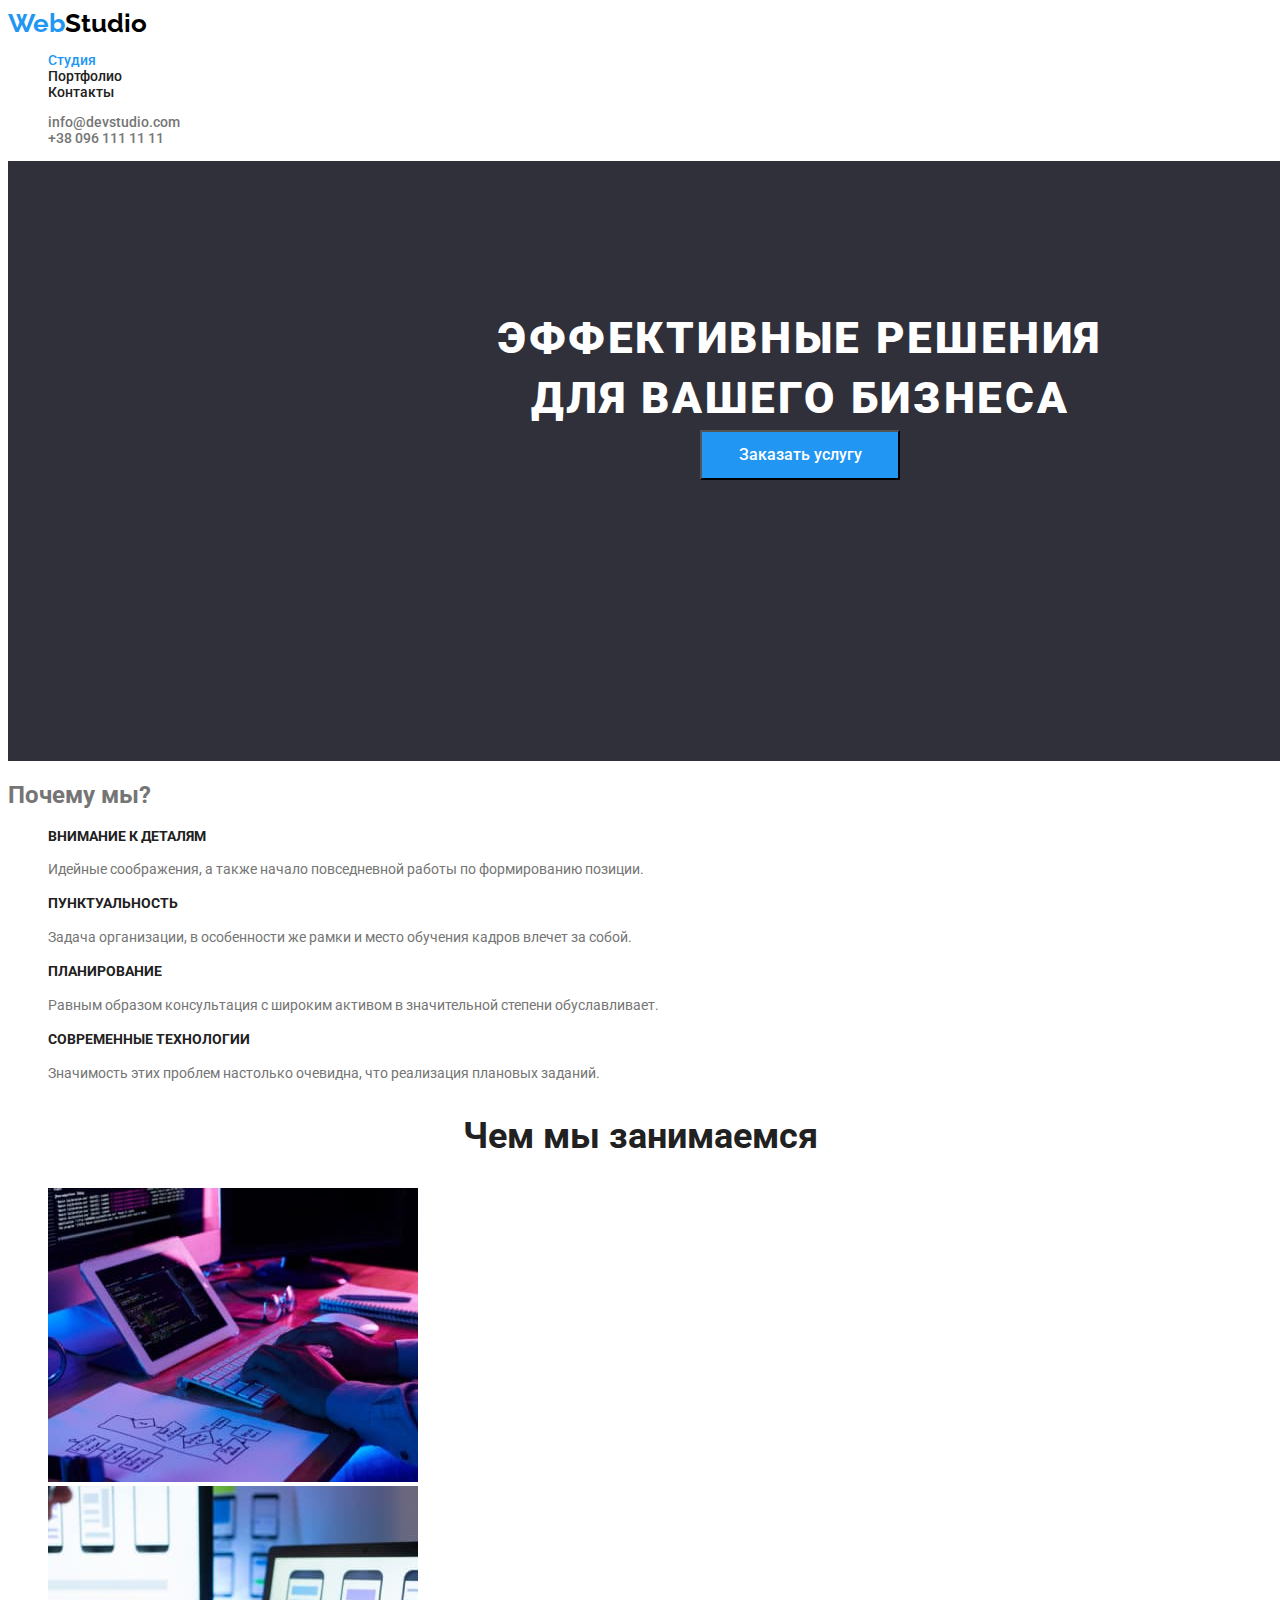
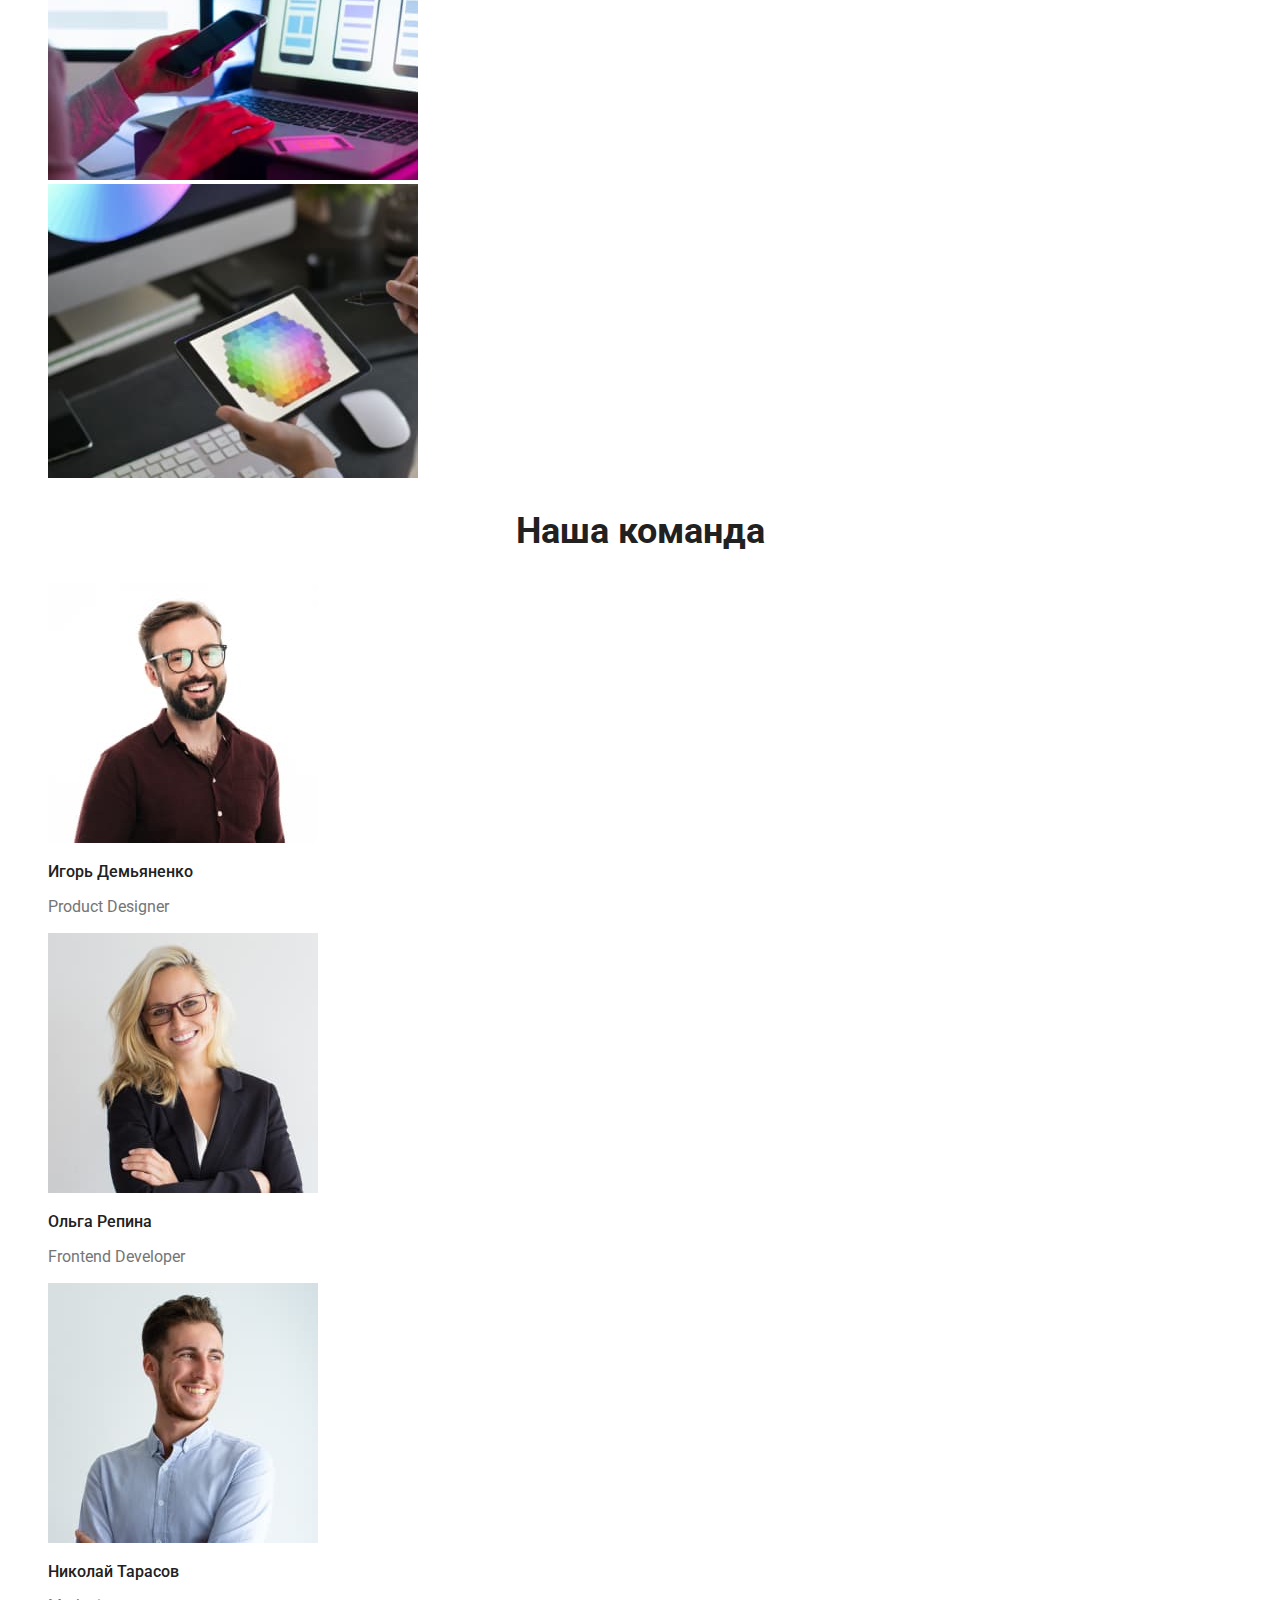
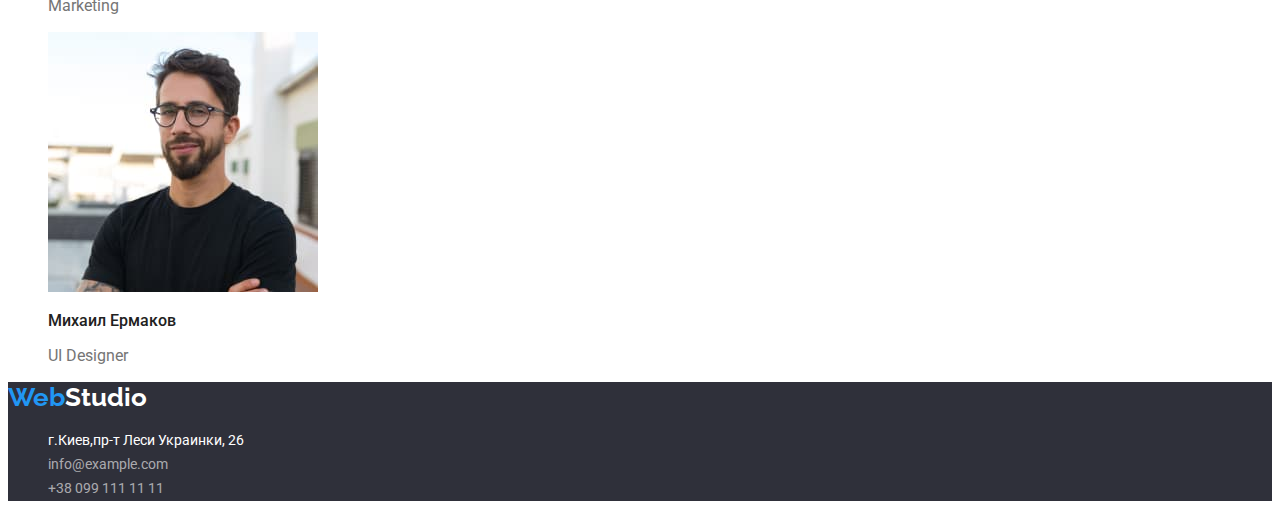
==== index.html @ 680dcd78 "suumary" ====
<!DOCTYPE html>
<html lang="en">

<head>
    <meta charset="UTF-8" />
    <meta http-equiv="X-UA-Compatible" content="IE=edge" />
    <meta name="viewport" content="width=device-width, initial-scale=1.0" />
    <title>Студия</title>
    <link
        href="https://fonts.googleapis.com/css2?family=Raleway:wght@700&family=Roboto:wght@400;500;700;900&display=swap"
        rel="stylesheet">
    <link rel="stylesheet" href="./CSS/styles.css">
</head>

<body class="page">
    <!--Шапка с основной навигацией-->
    <header class="hat">
        <nav>
            <a href="./index.html" class="logo"><span class="web">Web</span><span class="studio">Studio</span></a>
            <ul class="list">
                <li class="link current"><a href="./index.html" class="link current">Студия</a></li>
                <li class="link"><a href="./portfolio.html" class="link"> Портфолио</a></li>
                <li class="link"><a href="" class="link">Контакты</a></li>
            </ul>
        </nav>

        <ul class="list">
            <li class="hat-link"><a href="mailto:info@devstudio.com" class="hat-link">info@devstudio.com</a></li>
            <li class="hat-link"><a href="tel:+380961111111" class="hat-link">+38 096 111 11 11</a></li>
        </ul>
    </header>
    <!--шапка с главным предложением-->
    <main>

        <section class="hero">
            <h1 class="hero-title">Эффективные решения для вашего бизнеса</h1>
            <button class="button primary" type="button">Заказать услугу</button>
        </section>
        <!--секция однотипного контента-->
        <section>
            <h2>Почему мы?</h2>
            <ul class="list">
                <li class="text-information">
                    <h3 class="text-subtitle">Внимание к деталям</h3>
                    <p class="text-slogan">
                        Идейные соображения, а также начало повседневной работы по
                        формированию позиции.
                    </p>
                </li>
                <li class="text-information">
                    <h3 class="text-subtitle">Пунктуальность</h3>
                    <p class="text-slogan">
                        Задача организации, в особенности же рамки и место обучения кадров
                        влечет за собой.
                    </p>
                </li>
                <li class="text-information">
                    <h3 class="text-subtitle">Планирование</h3>
                    <p class="text-slogan">
                        Равным образом консультация с широким активом в значительной
                        степени обуславливает.
                    </p>
                </li>
                <li class="text-information">
                    <h3 class="text-subtitle">Современные технологии</h3>
                    <p class="text-slogan">
                        Значимость этих проблем настолько очевидна, что реализация
                        плановых заданий.
                    </p>
                </li>
            </ul>
        </section>
        <!--секция картинок-->
        <section>
            <h2 class="items-subtitle">Чем мы занимаемся</h2>
            <ul class="list">
                <li class="image-pic"><img src="./images/img1.jpg" alt="ipad очки клавиатура" width="370" /></li>
                <li class="image-pic"><img src="./images/img2.jpg" alt="смартфон и макбук" width="370" /></li>
                <li class="image-pic"><img src="./images/img3.jpg" alt="ipad мишь ручка в руке" width="370" /></li>
            </ul>
        </section>
        <!--наша команда-->
        <section class="items">
            <h2 class="items-subtitle">Наша команда</h2>
            <ul class="list">
                <li class="items-icon">
                    <img src="./images/demyanenko.jpg" alt="борода очки рубашка" width="270" />
                    <h3 class="items-name"> Игорь Демьяненко</h3>
                    <p class="content">Product Designer</p>
                </li>

                <li class="items-icon">
                    <img src="./images/repina.jpg" alt="девушка блондинка" width="270" />
                    <h3 class="items-name">Ольга Репина</h3>
                    <p class="content">Frontend Developer</p>
                </li>

                <li class="items-icon">
                    <img src="./images/tarasov.jpg" alt="парень в голубой рубашке" width="270" />
                    <h3 class="items-name">Николай Тарасов</h3>
                    <p class="content">Marketing</p>
                </li>

                <li class="items-icon">
                    <img src="./images/yermakov.jpg" alt="Парень в черной футболке" width="270" />
                    <h3 class="items-name">Михаил Ермаков</h3>
                    <p class="content">UI Designer</p>
                </li>
            </ul>
        </section>
    </main>
    <!--Подвал-->
    <footer class="basement">
        <a href="" class="logo"><span class="web">Web</span><span class="studio-footer">Studio</span></a>
        <address>
            <ul class="list">
                <li class="contact-cellar"><a href=https://goo.gl/maps/S9nAgRy4S3eJK2nv7 target="_blank"
                        rel="noopener noreferrer" class="map">
                        г.Киев,пр-т Леси Украинки, 26</a></li>
                <li class="contact-cellar"><a href="mailto:info@example.com" class="contact-cellar">info@example.com</a>
                </li>
                <li class="contact-cellar"><a href="tel:+380991111111" class="contact-cellar">+38 099 111 11 11</a></li>
            </ul>
        </address>
    </footer>
</body>

</html>
---- CSS/styles.css ----
:root {
  --primary-text-color: #757575;
  --title-text-color: #212121;
  --accent-color: #2196f3;
  --background-color-footer-hero: #2f303a;
  --white-color: #ffffff;
  --footer-contact-color: rgba(255, 255, 255, 0.6);
  --background-color-team: #f5f4fa;
  --black-color: #000000;
}
.page {
  color: var(--primary-text-color);
  font-family: Roboto, sans-serif;
}
.logo,
.link,
.hat-link,
.contact-cellar,
.map,
.list-icon {
  text-decoration: none;
}
/* вторичный цвет текста черный #212121 */
/* основной цвет текста серый #757575 */
/* цвет выделений синий #2196F3 */
/*  цвет контактов в футере прозрачно белый rgba(255, 255, 255, 0.6) */
/* цвет слогана герой белый #FFFFFF */
/* фон в футере и герое серый background: #2F303A; */
/* Raleway – 700 Roboto – 400, 500, 700 и 900 */

/* logo */
.web {
  color: var(--accent-color);
}
.studio {
  color: var(--black-color);
}
.studio-footer {
  color: var(--white-color);
}
/* header nav */
.logo {
  font-family: "Raleway";
  font-weight: 700;
  font-size: 26px;
  line-height: 1.19;
}
.link.current {
  color: var(--accent-color);
}
.link {
  color: var(--title-text-color);
}
.hat {
  font-weight: 500;
  font-size: 14px;
  line-height: 1.14;
}
.link :hover,
.link :focus {
  color: var(--accent-color);
}
/* header contacts */
.hat-link {
  color: var(--primary-text-color);
}
.hat-link :hover,
.hat-link :focus {
  color: var(--accent-color);
}
/* hero */
.hero {
  background: var(--background-color-footer-hero);
  width: 1600px;
  height: 600px;
  left: 0px;
  top: 80px;
  font-weight: 700;
  font-size: 16px;
  line-height: 1.8;
}
.button.primary {
  position: absolute;
  width: 200px;
  height: 50px;
  left: 700px;
  top: 430px;
  cursor: pointer;
}
.hero-title {
  color: var(--white-color);
  position: absolute;
  width: 696px;
  height: 120px;
  left: 452px;
  top: 280px;
  font-weight: 900;
  font-size: 44px;
  line-height: 1.36;
  text-align: center;
  letter-spacing: 0.06em;
  text-transform: uppercase;
}
/* section text */
.text-subtitle {
  color: var(--title-text-color);
  font-weight: 700;
  font-size: 14px;
  line-height: 1.14;
  text-transform: uppercase;
}
.text-slogan {
  font-size: 14px;
  line-height: 1.71;
}
/* section image */
.items-subtitle {
  color: var(--title-text-color);
  font-weight: 700;
  font-size: 36px;
  line-height: 1.16;
  text-align: center;
}
/* section team */
.items-name {
  color: var(--title-text-color);
  font-weight: 500;
  font-size: 16px;
  line-height: 1.18;
}
.content {
  font-weight: 400;
  font-size: 16px;
  line-height: 1.18;
}
/* footer */
.basement {
  background: var(--background-color-footer-hero);
}
.map {
  color: var(--white-color);
  font-size: 14px;
  line-height: 1.71;
}
.contact-cellar {
  color: var(--footer-contact-color);
  font-size: 14px;
  line-height: 1.71;
}
.contact-cellar :hover,
.contact-cellar :focus {
  color: var(--accent-color);
}
/* main container */
.icon-subtitle {
  color: var(--title-text-color);
  font-weight: 700;
  font-size: 18px;
  line-height: 2;
}
.list-text {
  color: var(--primary-text-color);
  font-size: 16px;
  line-height: 1.87;
}
/* hero-button */
.button.primary {
  color: var(--white-color);
  background-color: var(--accent-color);
  font-family: inherit;
}
.button.primary :hover,
.button.primary :focus {
  color: var(--accent-color);
}
/* btn */
.button {
  color: var(--title-text-color);
  background-color: var(--background-color-team);
  font-weight: 500;
  font-size: 16px;
  line-height: 1.62;
  cursor: pointer;
  font-family: inherit;
}

.button :hover,
.button :focus {
  color: var(--white-color);
  background-color: var(--accent-color);
}
.list {
  list-style: none;
  font-style: normal;
}
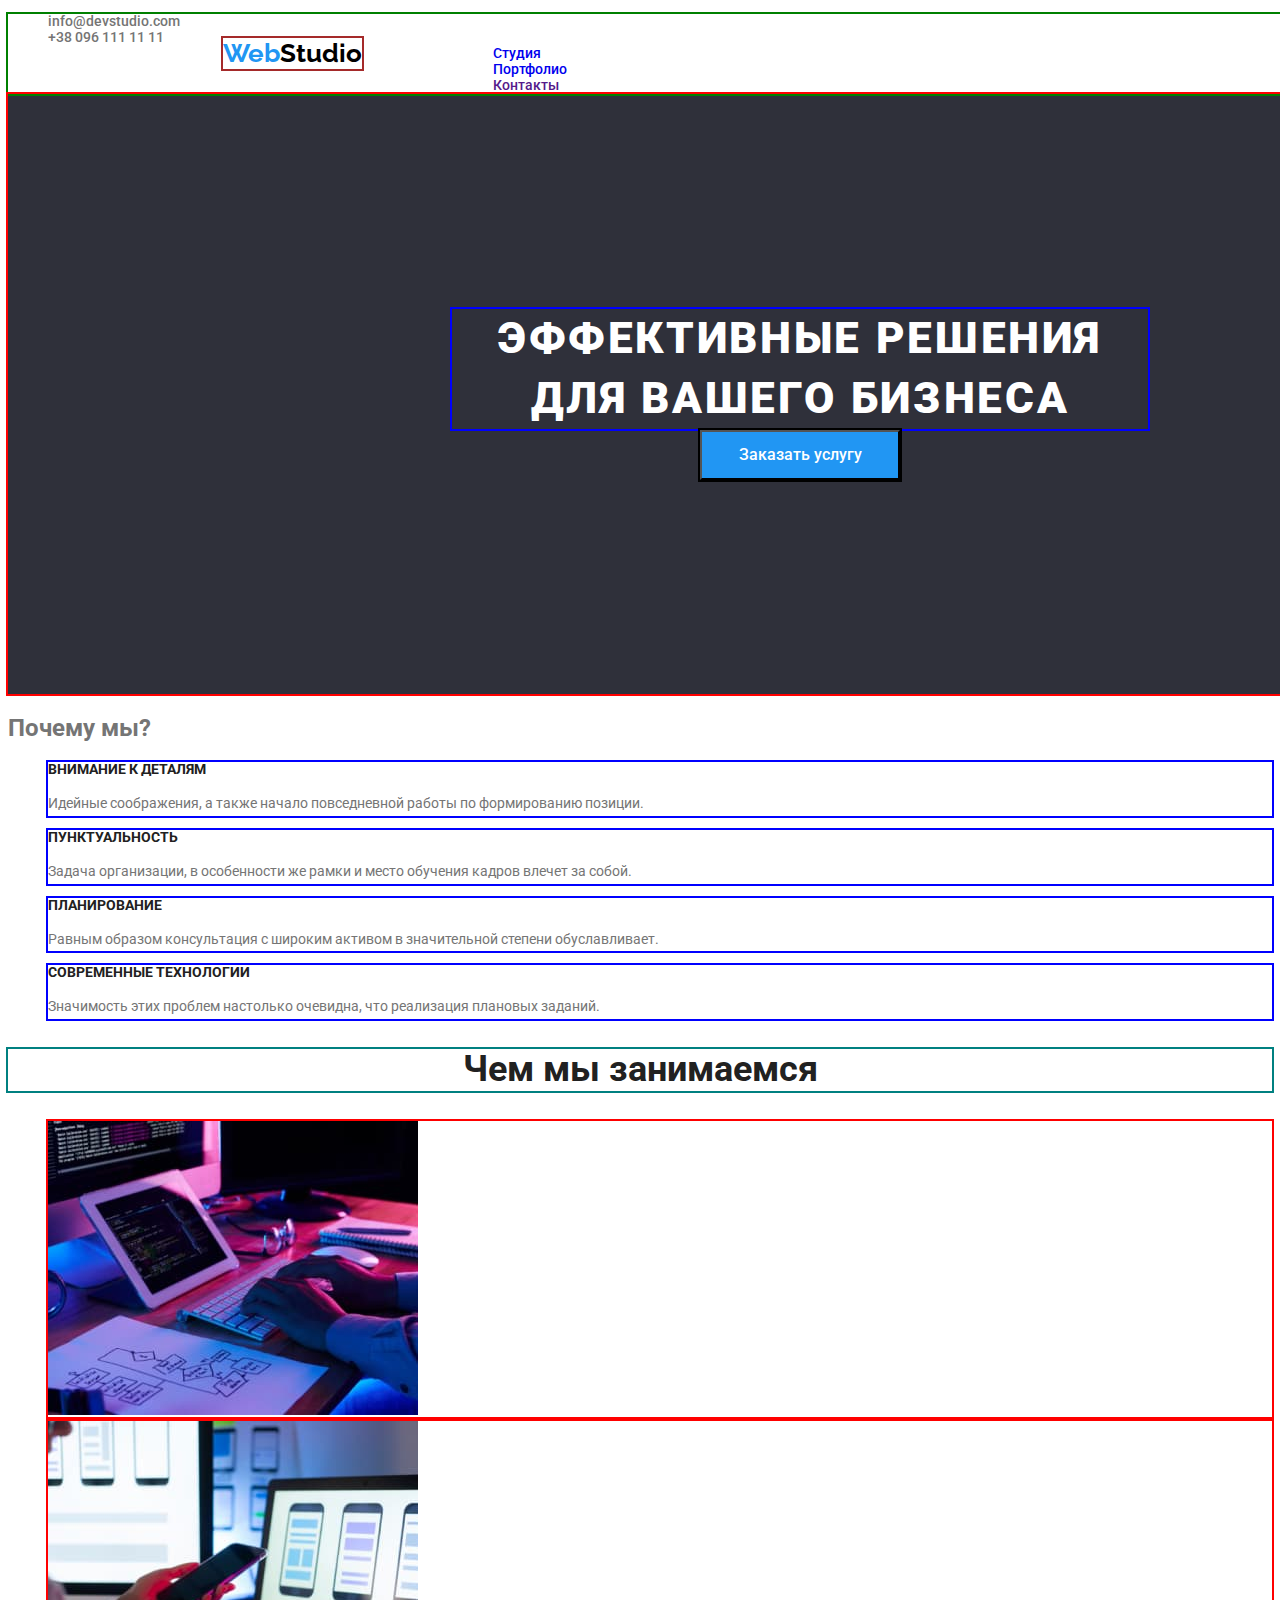
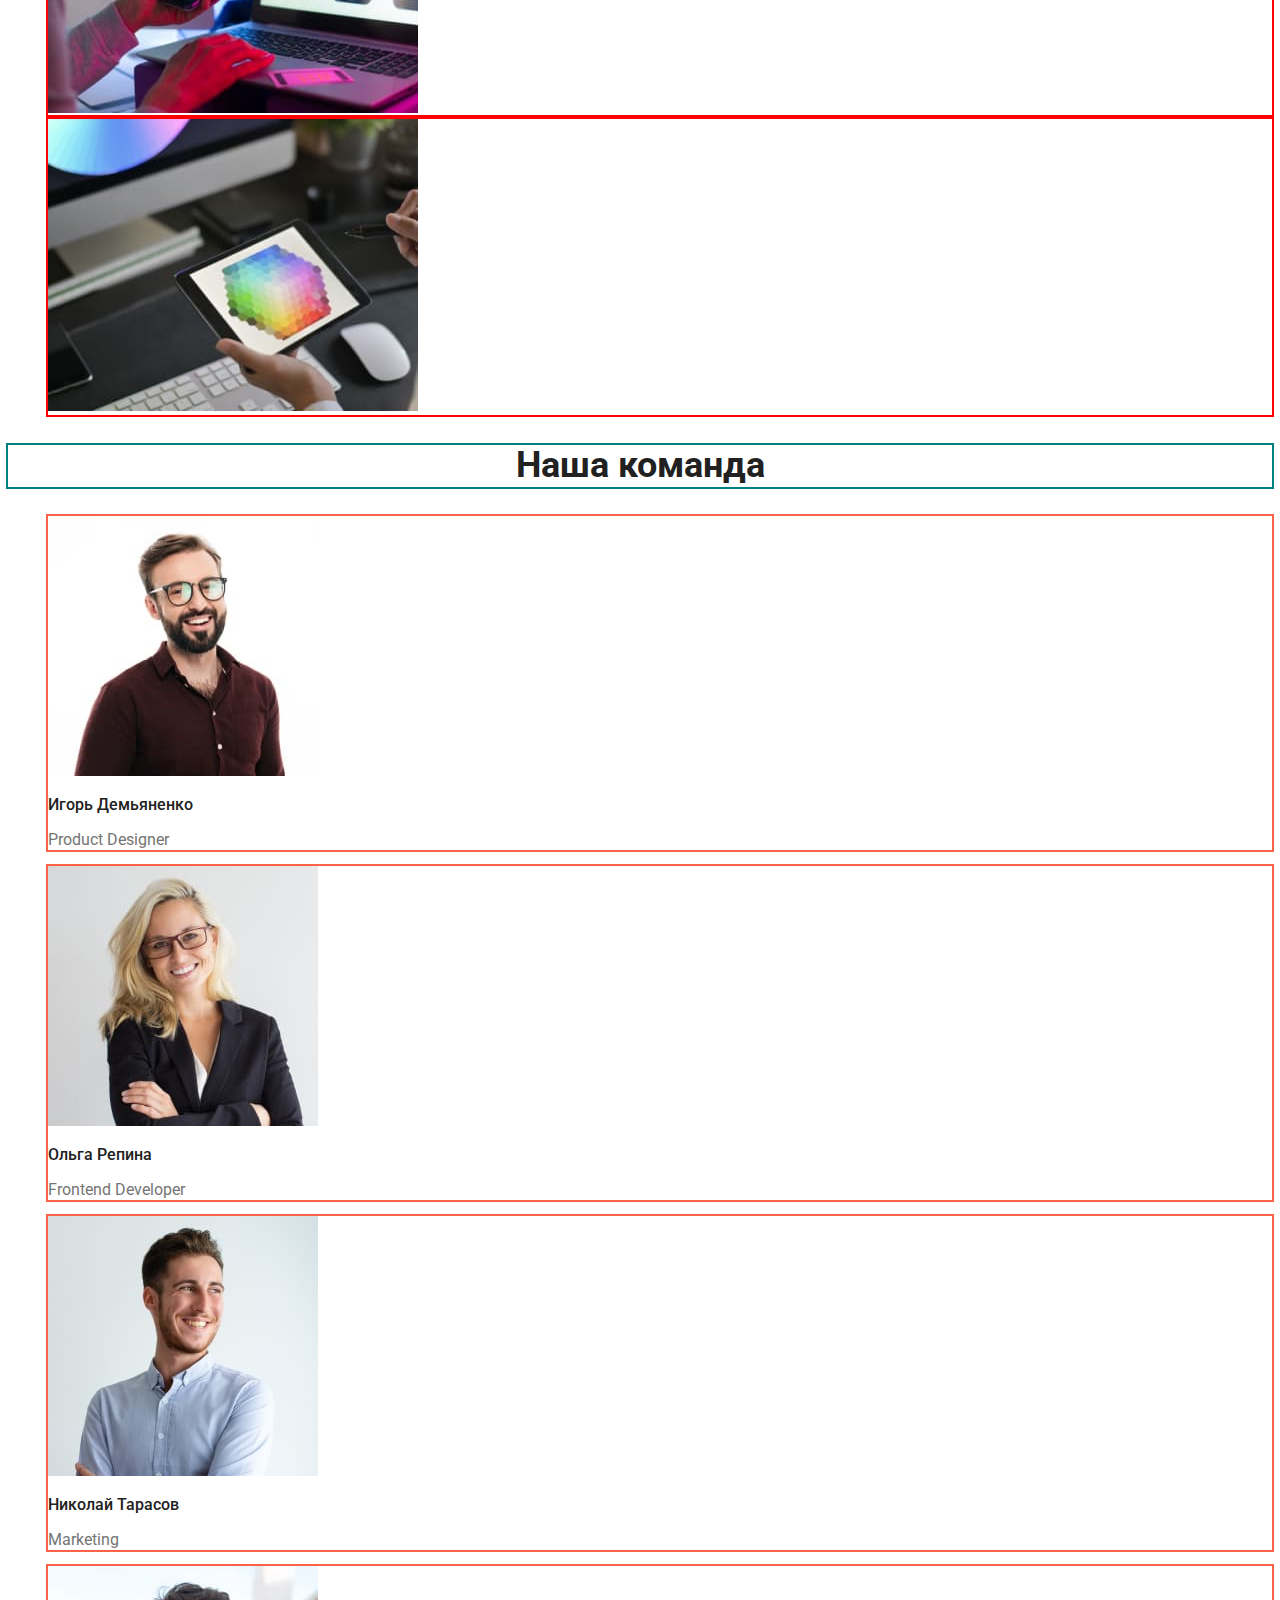
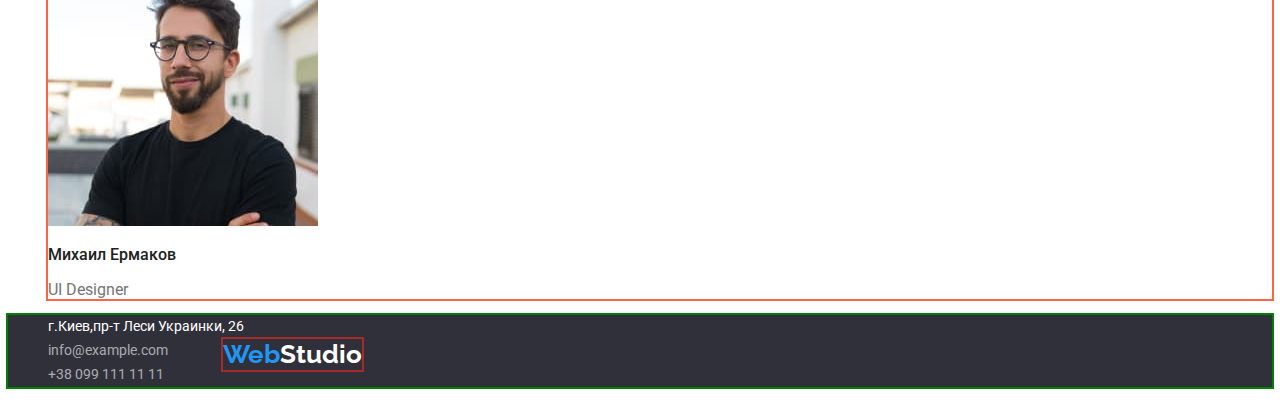
==== commit d1999d75: "Дал outline для index.html" ====
--- a/index.html
+++ b/index.html
@@ -17,11 +17,13 @@
     <header class="hat">
         <nav>
             <a href="./index.html" class="logo"><span class="web">Web</span><span class="studio">Studio</span></a>
-            <ul class="list">
-                <li class="link current"><a href="./index.html" class="link current">Студия</a></li>
-                <li class="link"><a href="./portfolio.html" class="link"> Портфолио</a></li>
-                <li class="link"><a href="" class="link">Контакты</a></li>
-            </ul>
+            <div class="navi">
+                <ul class="list">
+                    <li class="link current"><a href="./index.html" class="link current">Студия</a></li>
+                    <li class="link"><a href="./portfolio.html" class="link"> Портфолио</a></li>
+                    <li class="link"><a href="" class="link">Контакты</a></li>
+                </ul>
+            </div>
         </nav>
 
         <ul class="list">
--- a/CSS/styles.css
+++ b/CSS/styles.css
@@ -44,17 +44,36 @@
   font-weight: 700;
   font-size: 26px;
   line-height: 1.19;
-}
-.link.current {
-  color: var(--accent-color);
+  outline: 2px solid brown;
+}
+.logo {
+  position: absolute;
+  margin-top: 24px;
+  margin-bottom: 25px;
+  margin-left: 215px;
+  margin-right: 1240px;
+  color: var(--title-text-color);
+}
+.navi {
+  position: absolute;
+  width: 294px;
+  height: 16px;
+  left: 453px;
+  top: 32px;
+}
+.link .current {
+  margin: 32, 1098, 32, 432;
 }
 .link {
-  color: var(--title-text-color);
+  margin: 32, 972, 32, 552;
 }
 .hat {
   font-weight: 500;
   font-size: 14px;
   line-height: 1.14;
+  outline: 2px solid green;
+  width: 1600px;
+  height: 80px;
 }
 .link :hover,
 .link :focus {
@@ -78,6 +97,7 @@
   font-weight: 700;
   font-size: 16px;
   line-height: 1.8;
+  outline: 2px solid red;
 }
 .button.primary {
   position: absolute;
@@ -100,6 +120,7 @@
   text-align: center;
   letter-spacing: 0.06em;
   text-transform: uppercase;
+  outline: 2px solid blue;
 }
 /* section text */
 .text-subtitle {
@@ -109,17 +130,24 @@
   line-height: 1.14;
   text-transform: uppercase;
 }
+.text-information {
+  outline: 2px solid blue;
+}
 .text-slogan {
   font-size: 14px;
   line-height: 1.71;
 }
 /* section image */
+.image-pic {
+  outline: 2px solid red;
+}
 .items-subtitle {
   color: var(--title-text-color);
   font-weight: 700;
   font-size: 36px;
   line-height: 1.16;
   text-align: center;
+  outline: 2px solid teal;
 }
 /* section team */
 .items-name {
@@ -127,6 +155,9 @@
   font-weight: 500;
   font-size: 16px;
   line-height: 1.18;
+}
+.items-icon {
+  outline: 2px solid tomato;
 }
 .content {
   font-weight: 400;
@@ -136,6 +167,7 @@
 /* footer */
 .basement {
   background: var(--background-color-footer-hero);
+  outline: 2px solid green;
 }
 .map {
   color: var(--white-color);
@@ -168,6 +200,7 @@
   color: var(--white-color);
   background-color: var(--accent-color);
   font-family: inherit;
+  outline: 2px solid black;
 }
 .button.primary :hover,
 .button.primary :focus {
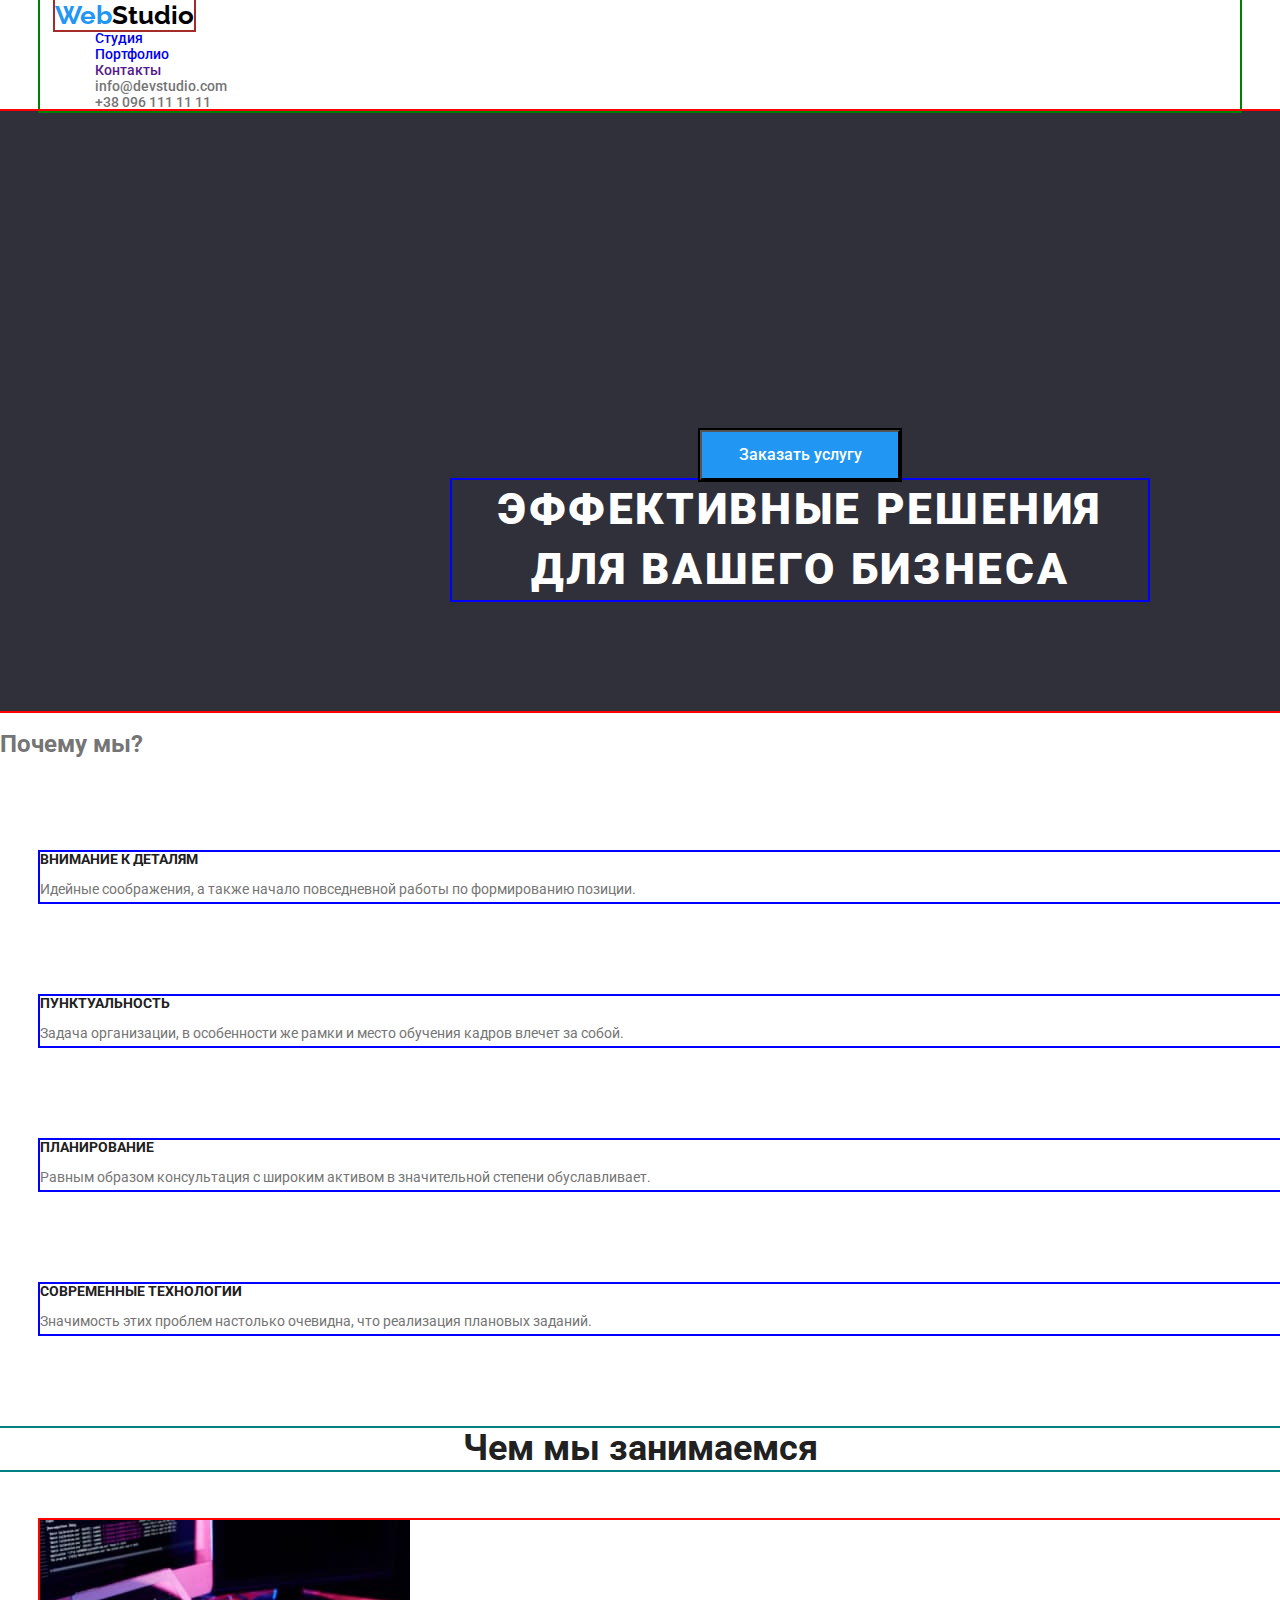
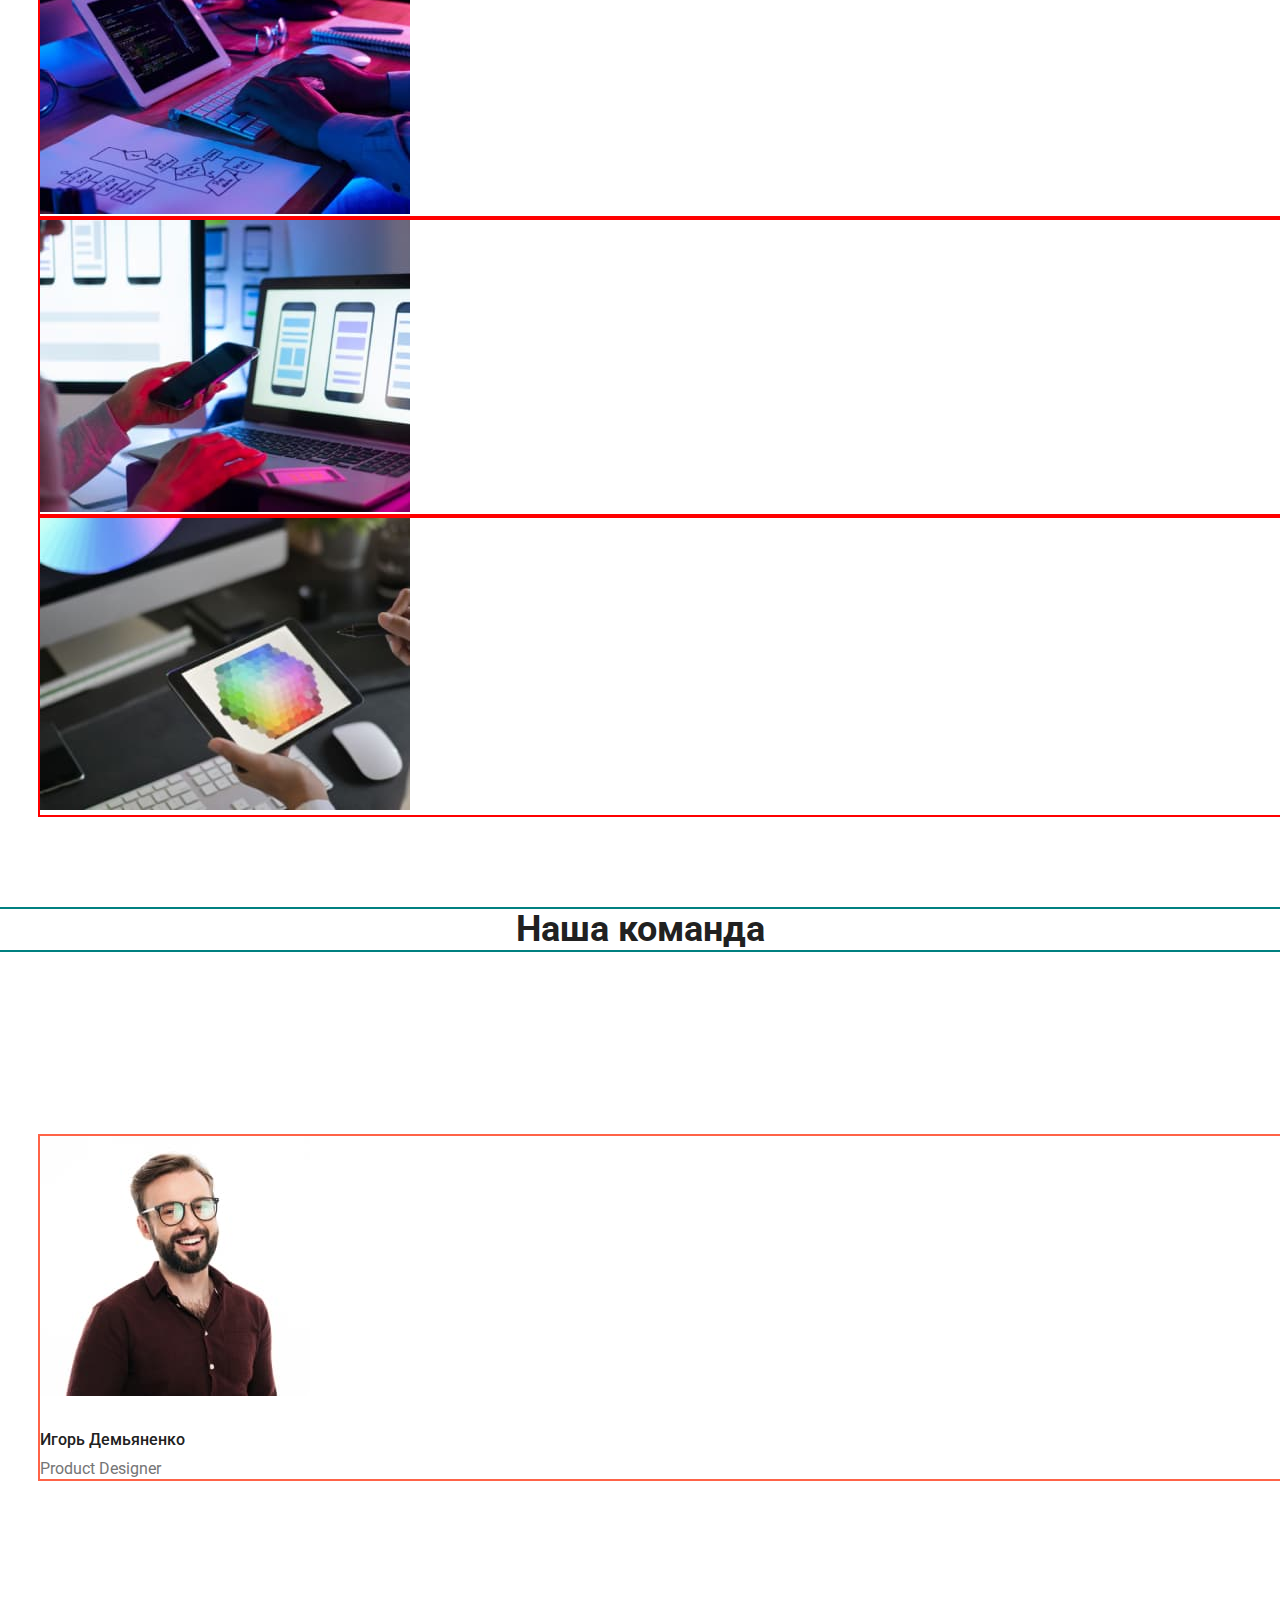
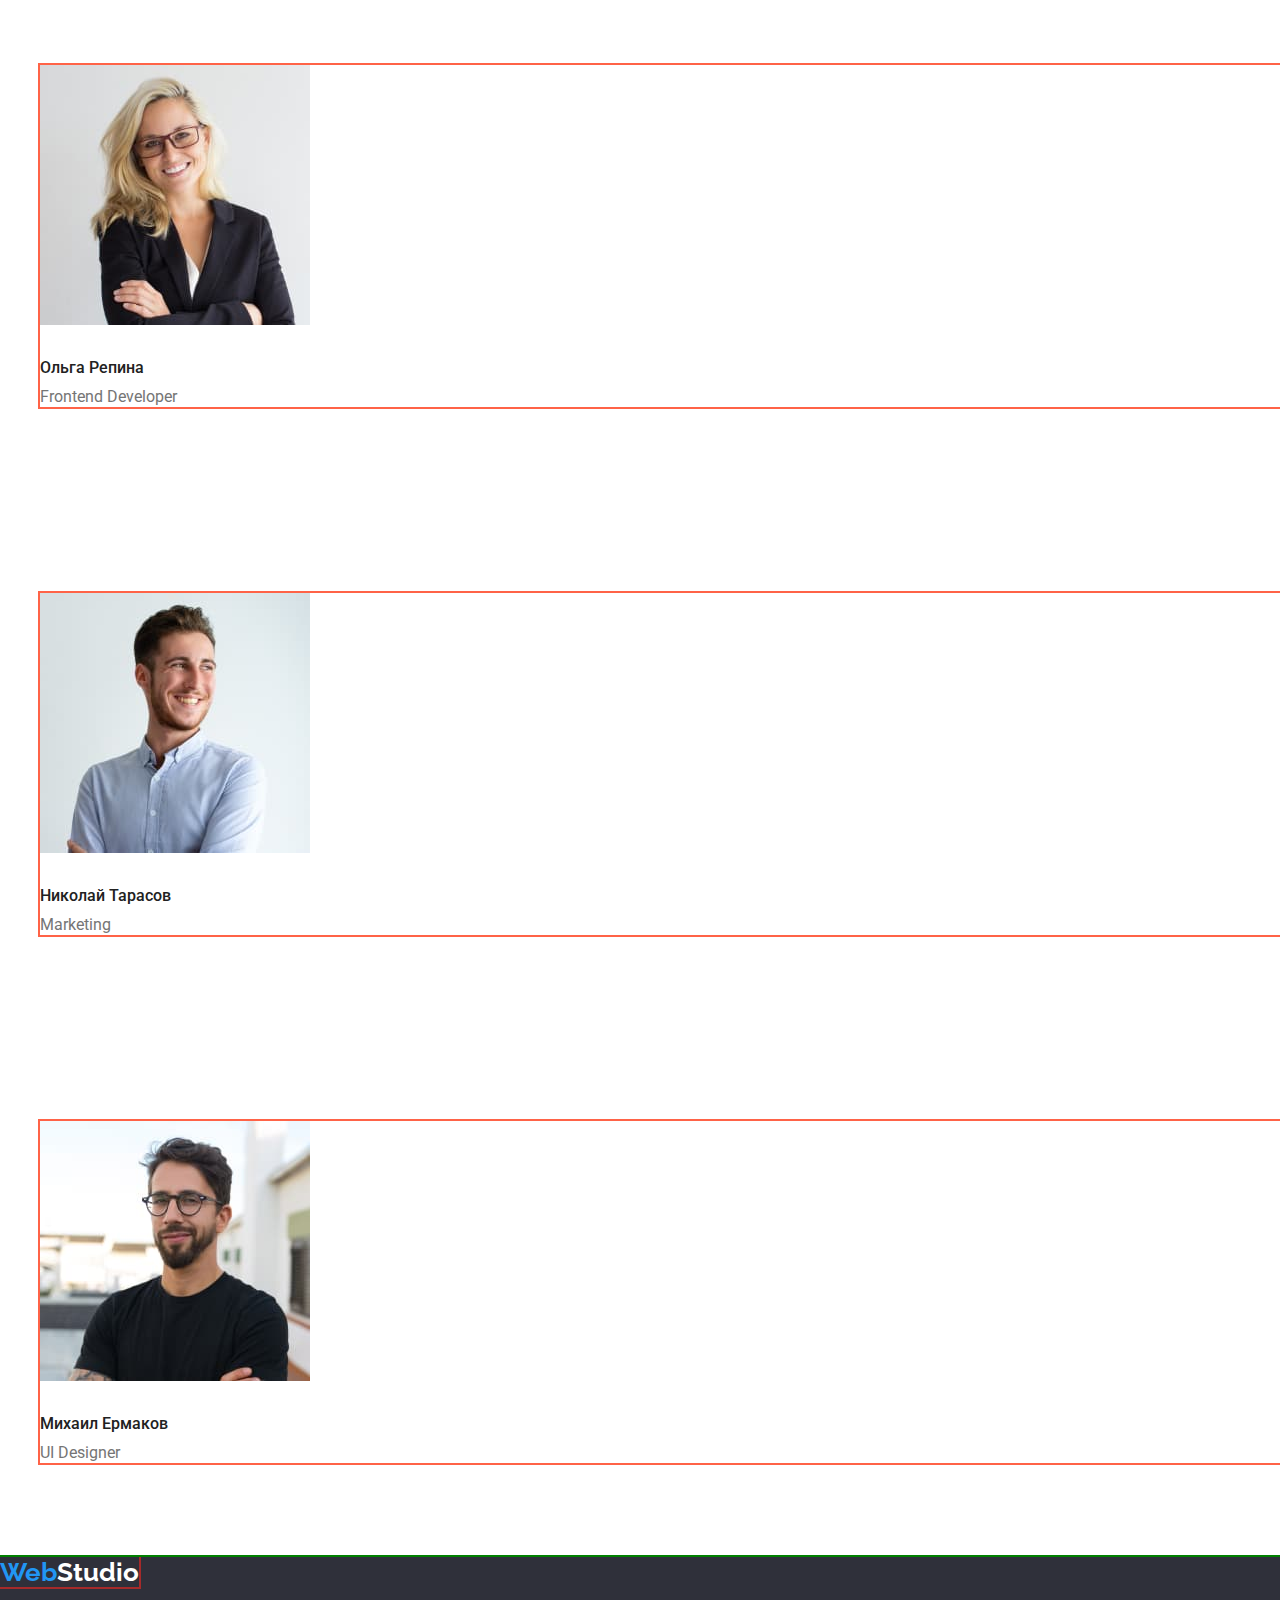
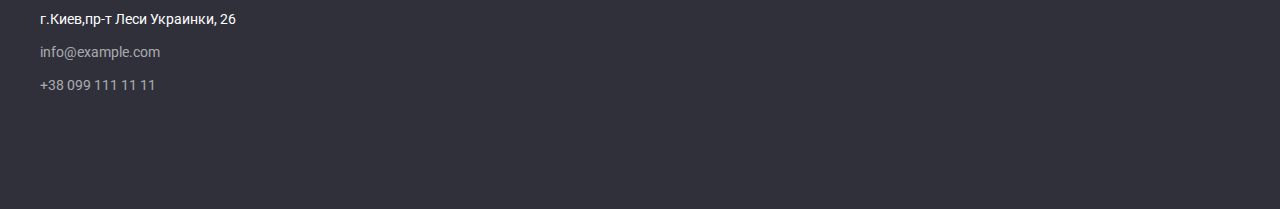
==== commit 88309967: "Частично задал margin" ====
--- a/index.html
+++ b/index.html
@@ -9,6 +9,8 @@
     <link
         href="https://fonts.googleapis.com/css2?family=Raleway:wght@700&family=Roboto:wght@400;500;700;900&display=swap"
         rel="stylesheet">
+    <link rel="stylesheet"
+        href="https://cdnjs.cloudflare.com/ajax/libs/modern-normalize/1.1.0/modern-normalize.min.css">
     <link rel="stylesheet" href="./CSS/styles.css">
 </head>
 
@@ -113,15 +115,25 @@
     </main>
     <!--Подвал-->
     <footer class="basement">
-        <a href="" class="logo"><span class="web">Web</span><span class="studio-footer">Studio</span></a>
-        <address>
+        <div class="link-logo">
+            <a href="" class="logo"><span class="web">Web</span><span class="studio-footer">Studio</span></a>
+        </div>
+        <address class="contact">
             <ul class="list">
-                <li class="contact-cellar"><a href=https://goo.gl/maps/S9nAgRy4S3eJK2nv7 target="_blank"
-                        rel="noopener noreferrer" class="map">
-                        г.Киев,пр-т Леси Украинки, 26</a></li>
-                <li class="contact-cellar"><a href="mailto:info@example.com" class="contact-cellar">info@example.com</a>
-                </li>
-                <li class="contact-cellar"><a href="tel:+380991111111" class="contact-cellar">+38 099 111 11 11</a></li>
+                <div class="google-map">
+                    <li class="contact-cellar"><a href=https://goo.gl/maps/S9nAgRy4S3eJK2nv7 target="_blank"
+                            rel="noopener noreferrer" class="map">
+                            г.Киев,пр-т Леси Украинки, 26</a></li>
+                </div>
+                <div class="mail">
+                    <li class="contact-cellar"><a href="mailto:info@example.com"
+                            class="contact-cellar">info@example.com</a>
+                    </li>
+                </div>
+                <div class="telephone">
+                    <li class="contact-cellar"><a href="tel:+380991111111" class="contact-cellar">+38 099 111 11 11</a>
+                    </li>
+                </div>
             </ul>
         </address>
     </footer>
--- a/CSS/styles.css
+++ b/CSS/styles.css
@@ -1,3 +1,11 @@
+html {
+  box-sizing: border-box;
+}
+*,
+*::before,
+*::after {
+  box-sizing: inherit;
+}
 :root {
   --primary-text-color: #757575;
   --title-text-color: #212121;
@@ -39,41 +47,29 @@
   color: var(--white-color);
 }
 /* header nav */
+
 .logo {
   font-family: "Raleway";
   font-weight: 700;
   font-size: 26px;
   line-height: 1.19;
   outline: 2px solid brown;
-}
-.logo {
-  position: absolute;
-  margin-top: 24px;
-  margin-bottom: 25px;
-  margin-left: 215px;
-  margin-right: 1240px;
-  color: var(--title-text-color);
-}
-.navi {
-  position: absolute;
-  width: 294px;
-  height: 16px;
-  left: 453px;
-  top: 32px;
-}
-.link .current {
-  margin: 32, 1098, 32, 432;
-}
-.link {
-  margin: 32, 972, 32, 552;
+  color: var(--title-text-color);
+}
+.link-logo {
+  margin-top: 60px;
+  margin-bottom: 20px;
 }
 .hat {
   font-weight: 500;
   font-size: 14px;
   line-height: 1.14;
+  margin-left: auto;
+  margin-right: auto;
+  width: 1200px;
+  padding-left: 15px;
+  padding-right: 15px;
   outline: 2px solid green;
-  width: 1600px;
-  height: 80px;
 }
 .link :hover,
 .link :focus {
@@ -86,6 +82,9 @@
 .hat-link :hover,
 .hat-link :focus {
   color: var(--accent-color);
+}
+.list {
+  margin: 0;
 }
 /* hero */
 .hero {
@@ -120,6 +119,8 @@
   text-align: center;
   letter-spacing: 0.06em;
   text-transform: uppercase;
+  margin-top: 200px;
+  margin-bottom: 280px;
   outline: 2px solid blue;
 }
 /* section text */
@@ -128,6 +129,8 @@
   font-weight: 700;
   font-size: 14px;
   line-height: 1.14;
+  margin-top: 94px;
+  margin-bottom: 10px;
   text-transform: uppercase;
 }
 .text-information {
@@ -136,6 +139,7 @@
 .text-slogan {
   font-size: 14px;
   line-height: 1.71;
+  margin: 0;
 }
 /* section image */
 .image-pic {
@@ -147,6 +151,8 @@
   font-size: 36px;
   line-height: 1.16;
   text-align: center;
+  margin-top: 94px;
+  margin-bottom: 50px;
   outline: 2px solid teal;
 }
 /* section team */
@@ -155,20 +161,43 @@
   font-weight: 500;
   font-size: 16px;
   line-height: 1.18;
+  margin-top: 30px;
+  margin-bottom: 10px;
 }
 .items-icon {
   outline: 2px solid tomato;
+  margin-top: 186px;
+  margin-bottom: 94px;
 }
 .content {
   font-weight: 400;
   font-size: 16px;
   line-height: 1.18;
+  margin: 0;
 }
 /* footer */
+.google-map {
+  margin-top: 20px;
+  margin-bottom: 9px;
+}
+.mail {
+  margin-top: 9px;
+  margin-bottom: 9px;
+}
+.telephone {
+  margin-top: 9px;
+  margin-bottom: 60px;
+}
+
 .basement {
   background: var(--background-color-footer-hero);
   outline: 2px solid green;
-}
+  width: 1600px;
+  height: 252px;
+  left: 0px;
+  top: 1628px;
+}
+
 .map {
   color: var(--white-color);
   font-size: 14px;
@@ -182,6 +211,10 @@
 .contact-cellar :hover,
 .contact-cellar :focus {
   color: var(--accent-color);
+}
+.contact {
+  margin-top: 20px;
+  margin-bottom: 60px;
 }
 /* main container */
 .icon-subtitle {
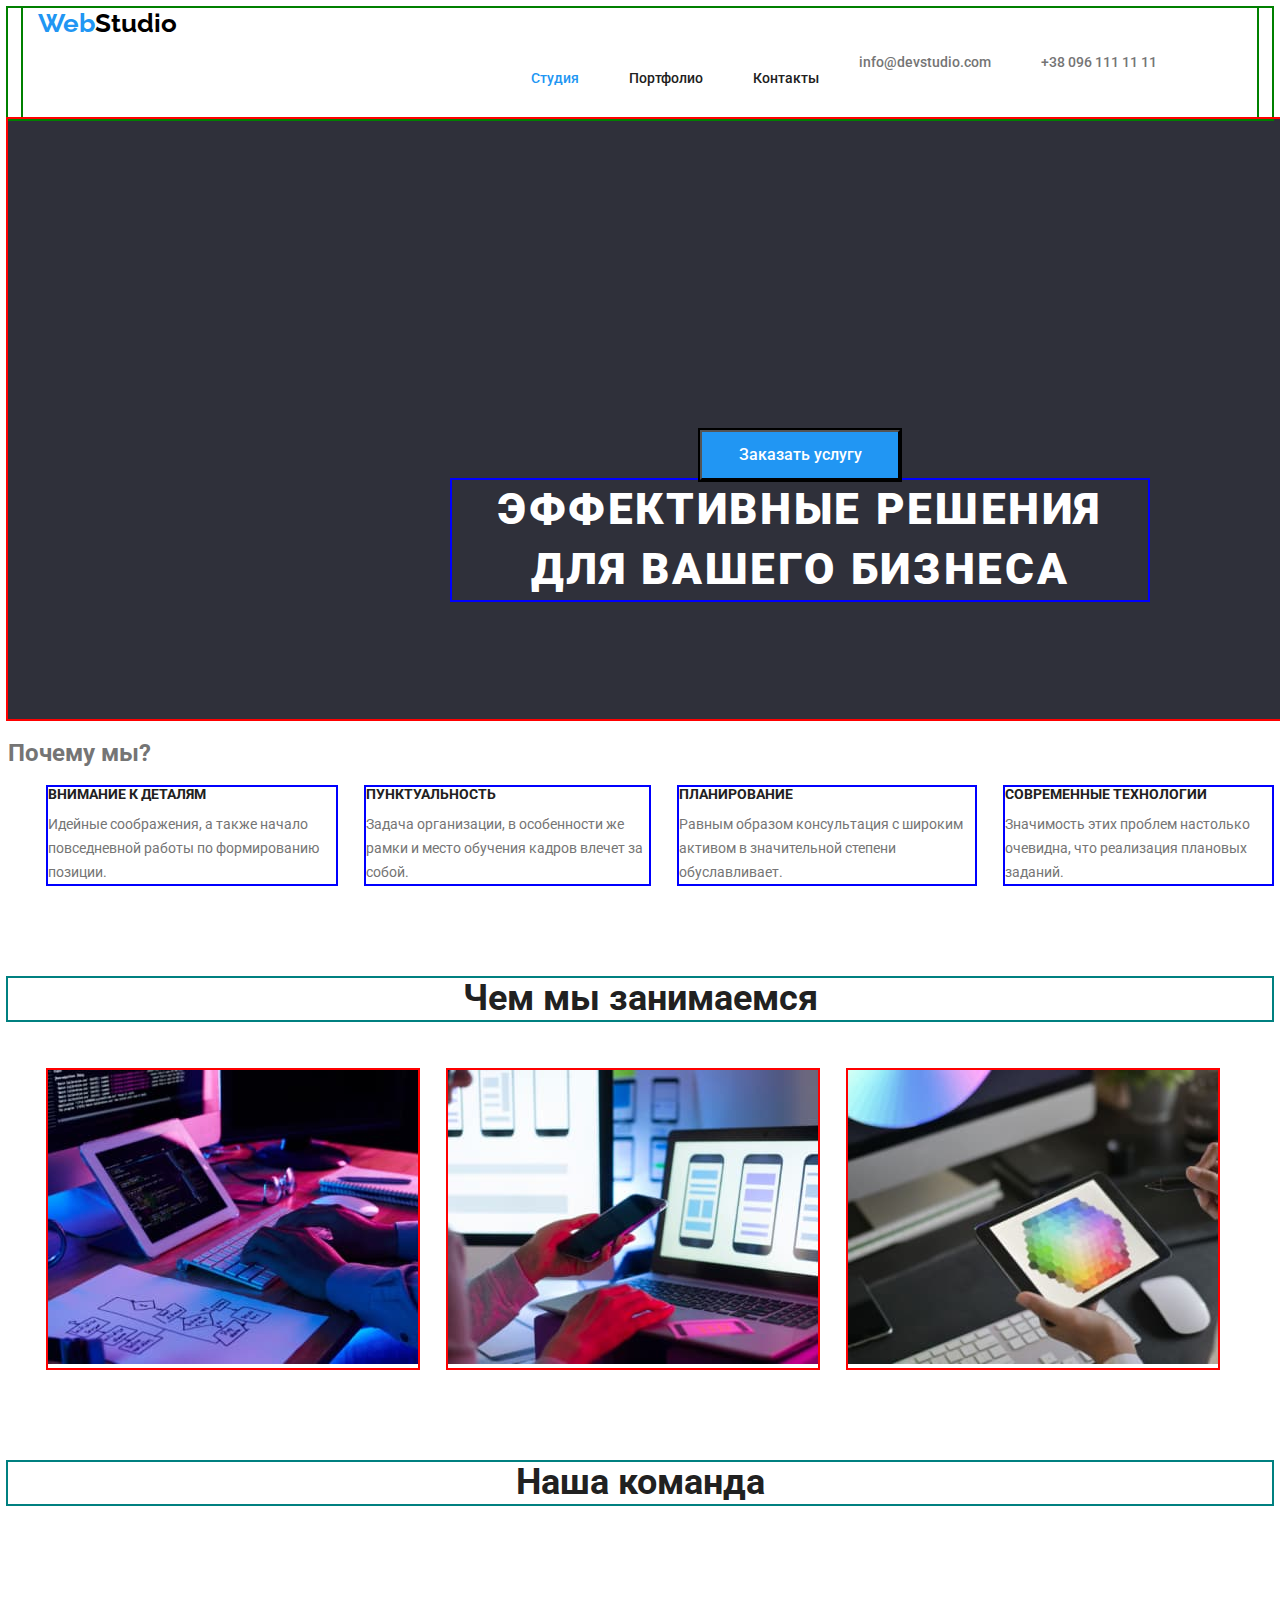
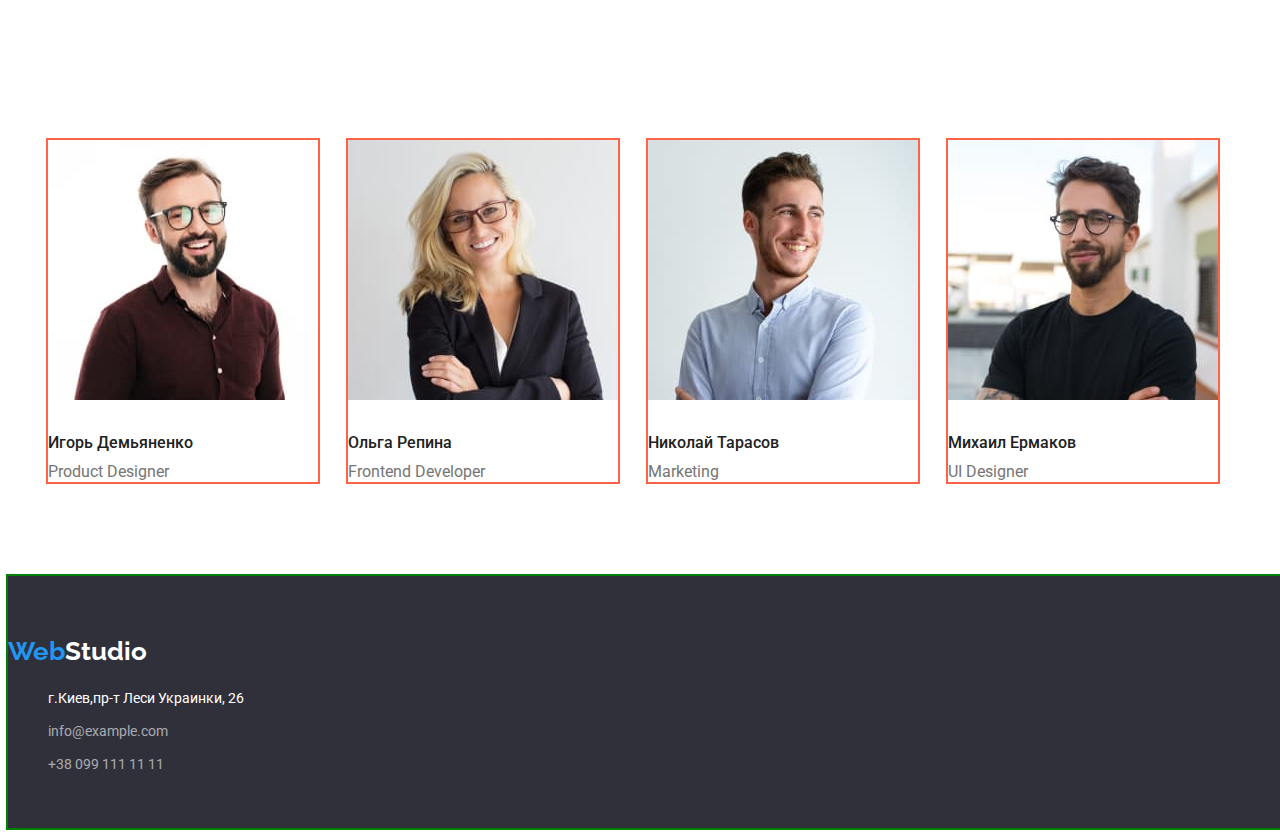
==== commit aee7f9dc: "Выставил margin" ====
--- a/index.html
+++ b/index.html
@@ -9,29 +9,32 @@
     <link
         href="https://fonts.googleapis.com/css2?family=Raleway:wght@700&family=Roboto:wght@400;500;700;900&display=swap"
         rel="stylesheet">
-    <link rel="stylesheet"
-        href="https://cdnjs.cloudflare.com/ajax/libs/modern-normalize/1.1.0/modern-normalize.min.css">
+    <link rel="stylesheet" href="https://cdnjs.cloudflare.com/ajax/libs/modern-normalize/1.1.0/modern-normalize.min.css"
+        integrity="sha512-wpPYUAdjBVSE4KJnH1VR1HeZfpl1ub8YT/NKx4PuQ5NmX2tKuGu6U/JRp5y+Y8XG2tV+wKQpNHVUX03MfMFn9Q=="
+        crossorigin="anonymous" referrerpolicy="no-referrer" />
     <link rel="stylesheet" href="./CSS/styles.css">
 </head>
 
 <body class="page">
     <!--Шапка с основной навигацией-->
     <header class="hat">
-        <nav>
-            <a href="./index.html" class="logo"><span class="web">Web</span><span class="studio">Studio</span></a>
-            <div class="navi">
-                <ul class="list">
-                    <li class="link current"><a href="./index.html" class="link current">Студия</a></li>
-                    <li class="link"><a href="./portfolio.html" class="link"> Портфолио</a></li>
-                    <li class="link"><a href="" class="link">Контакты</a></li>
-                </ul>
-            </div>
-        </nav>
+        <div class="container-nav">
+            <nav>
+                <a href="./index.html" class="logo"><span class="web">Web</span><span class="studio">Studio</span></a>
+                <div class="navi">
+                    <ul class="list">
+                        <li class="reference"><a href="./index.html" class="link current">Студия</a></li>
+                        <li class="reference"><a href="./portfolio.html" class="link"> Портфолио</a></li>
+                        <li class="reference"><a href="" class="link">Контакты</a></li>
+                    </ul>
+                </div>
+            </nav>
 
-        <ul class="list">
-            <li class="hat-link"><a href="mailto:info@devstudio.com" class="hat-link">info@devstudio.com</a></li>
-            <li class="hat-link"><a href="tel:+380961111111" class="hat-link">+38 096 111 11 11</a></li>
-        </ul>
+            <ul class="list">
+                <li class="contacts"><a href="mailto:info@devstudio.com" class="hat-link">info@devstudio.com</a></li>
+                <li class="contacts"><a href="tel:+380961111111" class="hat-link">+38 096 111 11 11</a></li>
+            </ul>
+        </div>
     </header>
     <!--шапка с главным предложением-->
     <main>
@@ -119,7 +122,7 @@
             <a href="" class="logo"><span class="web">Web</span><span class="studio-footer">Studio</span></a>
         </div>
         <address class="contact">
-            <ul class="list">
+            <ul class="list-footer">
                 <div class="google-map">
                     <li class="contact-cellar"><a href=https://goo.gl/maps/S9nAgRy4S3eJK2nv7 target="_blank"
                             rel="noopener noreferrer" class="map">
--- a/CSS/styles.css
+++ b/CSS/styles.css
@@ -6,6 +6,7 @@
 *::after {
   box-sizing: inherit;
 }
+
 :root {
   --primary-text-color: #757575;
   --title-text-color: #212121;
@@ -37,6 +38,7 @@
 /* Raleway – 700 Roboto – 400, 500, 700 и 900 */
 
 /* logo */
+
 .web {
   color: var(--accent-color);
 }
@@ -47,45 +49,90 @@
   color: var(--white-color);
 }
 /* header nav */
-
-.logo {
-  font-family: "Raleway";
-  font-weight: 700;
-  font-size: 26px;
-  line-height: 1.19;
-  outline: 2px solid brown;
-  color: var(--title-text-color);
-}
-.link-logo {
-  margin-top: 60px;
-  margin-bottom: 20px;
-}
-.hat {
+.list {
+  display: flex;
+  list-style: none;
+  font-style: normal;
+  margin: 0;
+}
+.list-footer {
+  list-style: none;
+  font-style: normal;
+  margin: 0;
+}
+
+.container-nav {
+  display: flex;
+  align-items: center;
   font-weight: 500;
   font-size: 14px;
   line-height: 1.14;
-  margin-left: auto;
-  margin-right: auto;
-  width: 1200px;
   padding-left: 15px;
   padding-right: 15px;
   outline: 2px solid green;
 }
-.link :hover,
-.link :focus {
+
+.logo {
+  font-family: "Raleway";
+  font-weight: 700;
+  font-size: 26px;
+  line-height: 1.19;
+
+  color: var(--title-text-color);
+}
+.link-logo {
+  padding-top: 60px;
+  padding-bottom: 20px;
+}
+.link {
+  color: var(--title-text-color);
+}
+.reference:last-child {
+  margin-right: 0;
+}
+.reference {
+  margin-right: 50px;
+  padding-top: 32px;
+  display: block;
+}
+.navi {
+  padding-bottom: 32px;
+  padding-left: 453px;
+}
+.contacts {
+  margin-right: 50px;
+  margin-left: auto;
+}
+
+.contacts:last-child {
+  margin-right: 0;
+}
+
+.link.current {
+  color: var(--accent-color);
+}
+.hat {
+  font-weight: 500;
+  font-size: 14px;
+  line-height: 1.14;
+
+  padding-left: 15px;
+  padding-right: 15px;
+  outline: 2px solid green;
+}
+.reference :hover,
+.reference :focus {
   color: var(--accent-color);
 }
 /* header contacts */
 .hat-link {
   color: var(--primary-text-color);
 }
-.hat-link :hover,
-.hat-link :focus {
-  color: var(--accent-color);
-}
-.list {
-  margin: 0;
-}
+.contacts :hover,
+.contacts :focus {
+  color: var(--accent-color);
+}
+
 /* hero */
 .hero {
   background: var(--background-color-footer-hero);
@@ -129,12 +176,17 @@
   font-weight: 700;
   font-size: 14px;
   line-height: 1.14;
-  margin-top: 94px;
-  margin-bottom: 10px;
+  padding-bottom: 10px;
   text-transform: uppercase;
+  margin: 0;
 }
 .text-information {
   outline: 2px solid blue;
+  display: inline-block;
+  margin-right: 30px;
+}
+.text-information:last-child {
+  margin-right: 0px;
 }
 .text-slogan {
   font-size: 14px;
@@ -144,6 +196,10 @@
 /* section image */
 .image-pic {
   outline: 2px solid red;
+  margin-right: 30px;
+}
+.image-pic:last-child {
+  margin-right: 0px;
 }
 .items-subtitle {
   color: var(--title-text-color);
@@ -156,6 +212,7 @@
   outline: 2px solid teal;
 }
 /* section team */
+
 .items-name {
   color: var(--title-text-color);
   font-weight: 500;
@@ -168,6 +225,10 @@
   outline: 2px solid tomato;
   margin-top: 186px;
   margin-bottom: 94px;
+  margin-right: 30px;
+}
+.items-icon:last-child {
+  margin-right: 0px;
 }
 .content {
   font-weight: 400;
@@ -177,16 +238,12 @@
 }
 /* footer */
 .google-map {
-  margin-top: 20px;
-  margin-bottom: 9px;
-}
-.mail {
-  margin-top: 9px;
-  margin-bottom: 9px;
-}
+  padding-bottom: 9px;
+}
+
 .telephone {
-  margin-top: 9px;
-  margin-bottom: 60px;
+  padding-top: 9px;
+  padding-bottom: 60px;
 }
 
 .basement {
@@ -212,21 +269,21 @@
 .contact-cellar :focus {
   color: var(--accent-color);
 }
-.contact {
-  margin-top: 20px;
-  margin-bottom: 60px;
-}
+
 /* main container */
 .icon-subtitle {
   color: var(--title-text-color);
   font-weight: 700;
   font-size: 18px;
   line-height: 2;
-}
+  margin: 0;
+}
+
 .list-text {
   color: var(--primary-text-color);
   font-size: 16px;
   line-height: 1.87;
+  margin: 0;
 }
 /* hero-button */
 .button.primary {
@@ -255,7 +312,3 @@
   color: var(--white-color);
   background-color: var(--accent-color);
 }
-.list {
-  list-style: none;
-  font-style: normal;
-}
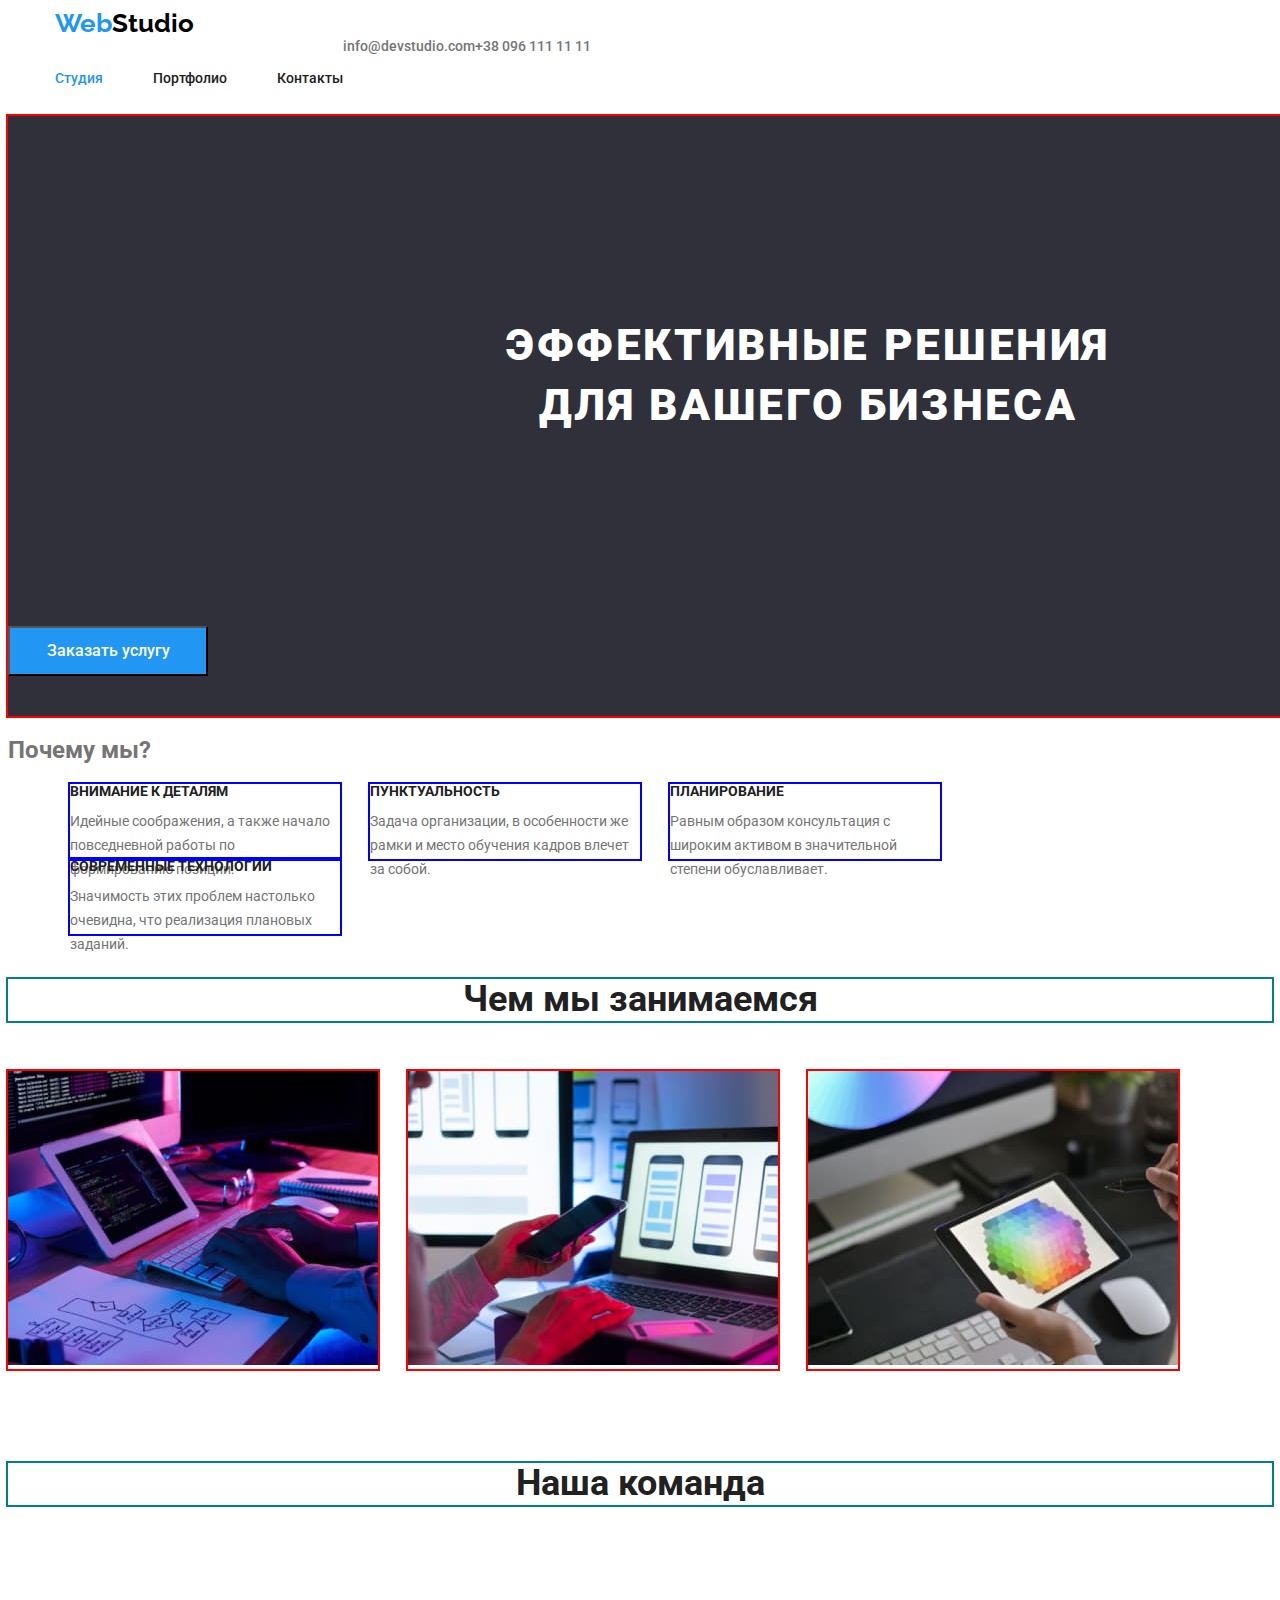
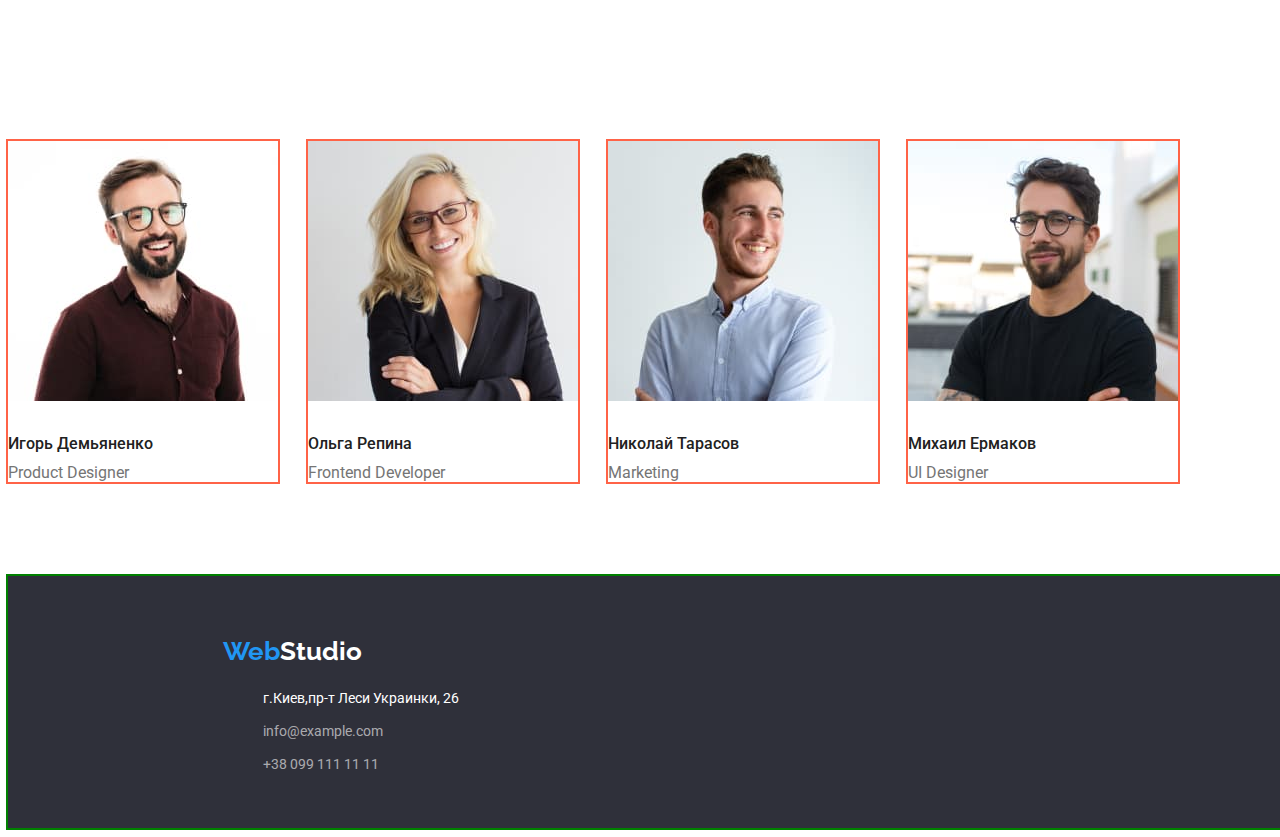
==== commit 227a507a: "Добавил flex" ====
--- a/index.html
+++ b/index.html
@@ -17,17 +17,17 @@
 
 <body class="page">
     <!--Шапка с основной навигацией-->
+
     <header class="hat">
-        <div class="container-nav">
+        <div class="container top">
             <nav>
                 <a href="./index.html" class="logo"><span class="web">Web</span><span class="studio">Studio</span></a>
-                <div class="navi">
-                    <ul class="list">
-                        <li class="reference"><a href="./index.html" class="link current">Студия</a></li>
-                        <li class="reference"><a href="./portfolio.html" class="link"> Портфолио</a></li>
-                        <li class="reference"><a href="" class="link">Контакты</a></li>
-                    </ul>
-                </div>
+                <ul class="list">
+                    <li class="reference"><a href="./index.html" class="link current">Студия</a></li>
+                    <li class="reference"><a href="./portfolio.html" class="link"> Портфолио</a></li>
+                    <li class="reference"><a href="" class="link">Контакты</a></li>
+                </ul>
+
             </nav>
 
             <ul class="list">
@@ -36,49 +36,55 @@
             </ul>
         </div>
     </header>
+
     <!--шапка с главным предложением-->
     <main>
 
         <section class="hero">
             <h1 class="hero-title">Эффективные решения для вашего бизнеса</h1>
-            <button class="button primary" type="button">Заказать услугу</button>
+            <div class="primary">
+                <button class="button primary" type="button">Заказать услугу</button>
+            </div>
         </section>
         <!--секция однотипного контента-->
         <section>
             <h2>Почему мы?</h2>
-            <ul class="list">
-                <li class="text-information">
-                    <h3 class="text-subtitle">Внимание к деталям</h3>
-                    <p class="text-slogan">
-                        Идейные соображения, а также начало повседневной работы по
-                        формированию позиции.
-                    </p>
-                </li>
-                <li class="text-information">
-                    <h3 class="text-subtitle">Пунктуальность</h3>
-                    <p class="text-slogan">
-                        Задача организации, в особенности же рамки и место обучения кадров
-                        влечет за собой.
-                    </p>
-                </li>
-                <li class="text-information">
-                    <h3 class="text-subtitle">Планирование</h3>
-                    <p class="text-slogan">
-                        Равным образом консультация с широким активом в значительной
-                        степени обуславливает.
-                    </p>
-                </li>
-                <li class="text-information">
-                    <h3 class="text-subtitle">Современные технологии</h3>
-                    <p class="text-slogan">
-                        Значимость этих проблем настолько очевидна, что реализация
-                        плановых заданий.
-                    </p>
-                </li>
+            <div class="container main">
+                <ul class="list">
+                    <li class="text-information">
+                        <h3 class="text-subtitle">Внимание к деталям</h3>
+                        <p class="text-slogan">
+                            Идейные соображения, а также начало повседневной работы по
+                            формированию позиции.
+                        </p>
+                    </li>
+                    <li class="text-information">
+                        <h3 class="text-subtitle">Пунктуальность</h3>
+                        <p class="text-slogan">
+                            Задача организации, в особенности же рамки и место обучения кадров
+                            влечет за собой.
+                        </p>
+                    </li>
+                    <li class="text-information">
+                        <h3 class="text-subtitle">Планирование</h3>
+                        <p class="text-slogan">
+                            Равным образом консультация с широким активом в значительной
+                            степени обуславливает.
+                        </p>
+                    </li>
+                    <li class="text-information">
+                        <h3 class="text-subtitle">Современные технологии</h3>
+                        <p class="text-slogan">
+                            Значимость этих проблем настолько очевидна, что реализация
+                            плановых заданий.
+                        </p>
+                    </li>
+            </div>
             </ul>
         </section>
         <!--секция картинок-->
         <section>
+            <div class="container picture"></div>
             <h2 class="items-subtitle">Чем мы занимаемся</h2>
             <ul class="list">
                 <li class="image-pic"><img src="./images/img1.jpg" alt="ipad очки клавиатура" width="370" /></li>
@@ -88,6 +94,7 @@
         </section>
         <!--наша команда-->
         <section class="items">
+            <div class="container command"></div>
             <h2 class="items-subtitle">Наша команда</h2>
             <ul class="list">
                 <li class="items-icon">
@@ -118,27 +125,30 @@
     </main>
     <!--Подвал-->
     <footer class="basement">
-        <div class="link-logo">
-            <a href="" class="logo"><span class="web">Web</span><span class="studio-footer">Studio</span></a>
+        <div class="container bottom">
+            <div class="link-logo">
+                <a href="" class="logo"><span class="web">Web</span><span class="studio-footer">Studio</span></a>
+            </div>
+            <address class="contact">
+                <ul class="list-footer">
+                    <div class="google-map">
+                        <li class="contact-cellar"><a href=https://goo.gl/maps/S9nAgRy4S3eJK2nv7 target="_blank"
+                                rel="noopener noreferrer" class="map">
+                                г.Киев,пр-т Леси Украинки, 26</a></li>
+                    </div>
+                    <div class="mail">
+                        <li class="contact-cellar"><a href="mailto:info@example.com"
+                                class="contact-cellar">info@example.com</a>
+                        </li>
+                    </div>
+                    <div class="telephone">
+                        <li class="contact-cellar"><a href="tel:+380991111111" class="contact-cellar">+38 099 111 11
+                                11</a>
+                        </li>
+                    </div>
+                </ul>
+            </address>
         </div>
-        <address class="contact">
-            <ul class="list-footer">
-                <div class="google-map">
-                    <li class="contact-cellar"><a href=https://goo.gl/maps/S9nAgRy4S3eJK2nv7 target="_blank"
-                            rel="noopener noreferrer" class="map">
-                            г.Киев,пр-т Леси Украинки, 26</a></li>
-                </div>
-                <div class="mail">
-                    <li class="contact-cellar"><a href="mailto:info@example.com"
-                            class="contact-cellar">info@example.com</a>
-                    </li>
-                </div>
-                <div class="telephone">
-                    <li class="contact-cellar"><a href="tel:+380991111111" class="contact-cellar">+38 099 111 11 11</a>
-                    </li>
-                </div>
-            </ul>
-        </address>
     </footer>
 </body>
 
--- a/CSS/styles.css
+++ b/CSS/styles.css
@@ -51,9 +51,24 @@
 /* header nav */
 .list {
   display: flex;
+  flex-wrap: wrap;
   list-style: none;
   font-style: normal;
   margin: 0;
+  padding: 0px;
+}
+.container {
+  width: 1200px;
+  padding-left: 15px;
+  padding-right: 15px;
+  margin-left: auto;
+  margin-right: auto;
+}
+.lotip {
+  width: 145px;
+  height: 31px;
+  left: 215px;
+  top: 24px;
 }
 .list-footer {
   list-style: none;
@@ -61,17 +76,22 @@
   margin: 0;
 }
 
-.container-nav {
-  display: flex;
+.container.top {
   align-items: center;
   font-weight: 500;
   font-size: 14px;
   line-height: 1.14;
   padding-left: 15px;
   padding-right: 15px;
-  outline: 2px solid green;
-}
-
+  width: 1200px;
+  padding-left: 15px;
+  padding-right: 15px;
+  margin-left: auto;
+  margin-right: auto;
+}
+.top {
+  display: flex;
+}
 .logo {
   font-family: "Raleway";
   font-weight: 700;
@@ -95,14 +115,6 @@
   padding-top: 32px;
   display: block;
 }
-.navi {
-  padding-bottom: 32px;
-  padding-left: 453px;
-}
-.contacts {
-  margin-right: 50px;
-  margin-left: auto;
-}
 
 .contacts:last-child {
   margin-right: 0;
@@ -111,15 +123,7 @@
 .link.current {
   color: var(--accent-color);
 }
-.hat {
-  font-weight: 500;
-  font-size: 14px;
-  line-height: 1.14;
-
-  padding-left: 15px;
-  padding-right: 15px;
-  outline: 2px solid green;
-}
+
 .reference :hover,
 .reference :focus {
   color: var(--accent-color);
@@ -146,16 +150,20 @@
   outline: 2px solid red;
 }
 .button.primary {
-  position: absolute;
   width: 200px;
   height: 50px;
   left: 700px;
   top: 430px;
   cursor: pointer;
+  margin-left: auto;
+  margin-right: auto;
+}
+.primary {
+  margin-left: auto;
+  margin-right: auto;
 }
 .hero-title {
   color: var(--white-color);
-  position: absolute;
   width: 696px;
   height: 120px;
   left: 452px;
@@ -166,9 +174,10 @@
   text-align: center;
   letter-spacing: 0.06em;
   text-transform: uppercase;
-  margin-top: 200px;
-  margin-bottom: 280px;
-  outline: 2px solid blue;
+  padding-top: 200px;
+  padding-bottom: 280px;
+  margin-left: auto;
+  margin-right: auto;
 }
 /* section text */
 .text-subtitle {
@@ -179,11 +188,21 @@
   padding-bottom: 10px;
   text-transform: uppercase;
   margin: 0;
+}
+.container.main {
+  width: 1170px;
+  height: 101px;
+  left: 215px;
+  top: 774px;
 }
 .text-information {
   outline: 2px solid blue;
   display: inline-block;
   margin-right: 30px;
+  width: 270px;
+  height: 75px;
+  font-size: 14px;
+  line-height: 1, 71;
 }
 .text-information:last-child {
   margin-right: 0px;
@@ -278,19 +297,42 @@
   line-height: 2;
   margin: 0;
 }
-
+.container.icons {
+  width: 1200px;
+  padding-left: 15px;
+  padding-right: 15px;
+  margin-left: auto;
+  margin-right: auto;
+}
+.flex-element {
+  width: 370px;
+  margin-right: 30px;
+  margin-bottom: 30px;
+}
+.flex-element:nth-child(3n) {
+  margin-right: 0px;
+}
+.flex-element:nth-last-child(-n + 3) {
+  margin-bottom: 0px;
+}
 .list-text {
   color: var(--primary-text-color);
   font-size: 16px;
   line-height: 1.87;
   margin: 0;
 }
+.container.btn {
+  width: 1200px;
+  padding-left: 15px;
+  padding-right: 15px;
+  margin-left: auto;
+  margin-right: auto;
+}
 /* hero-button */
 .button.primary {
   color: var(--white-color);
   background-color: var(--accent-color);
   font-family: inherit;
-  outline: 2px solid black;
 }
 .button.primary :hover,
 .button.primary :focus {
@@ -305,6 +347,7 @@
   line-height: 1.62;
   cursor: pointer;
   font-family: inherit;
+  margin-right: 8px;
 }
 
 .button :hover,
